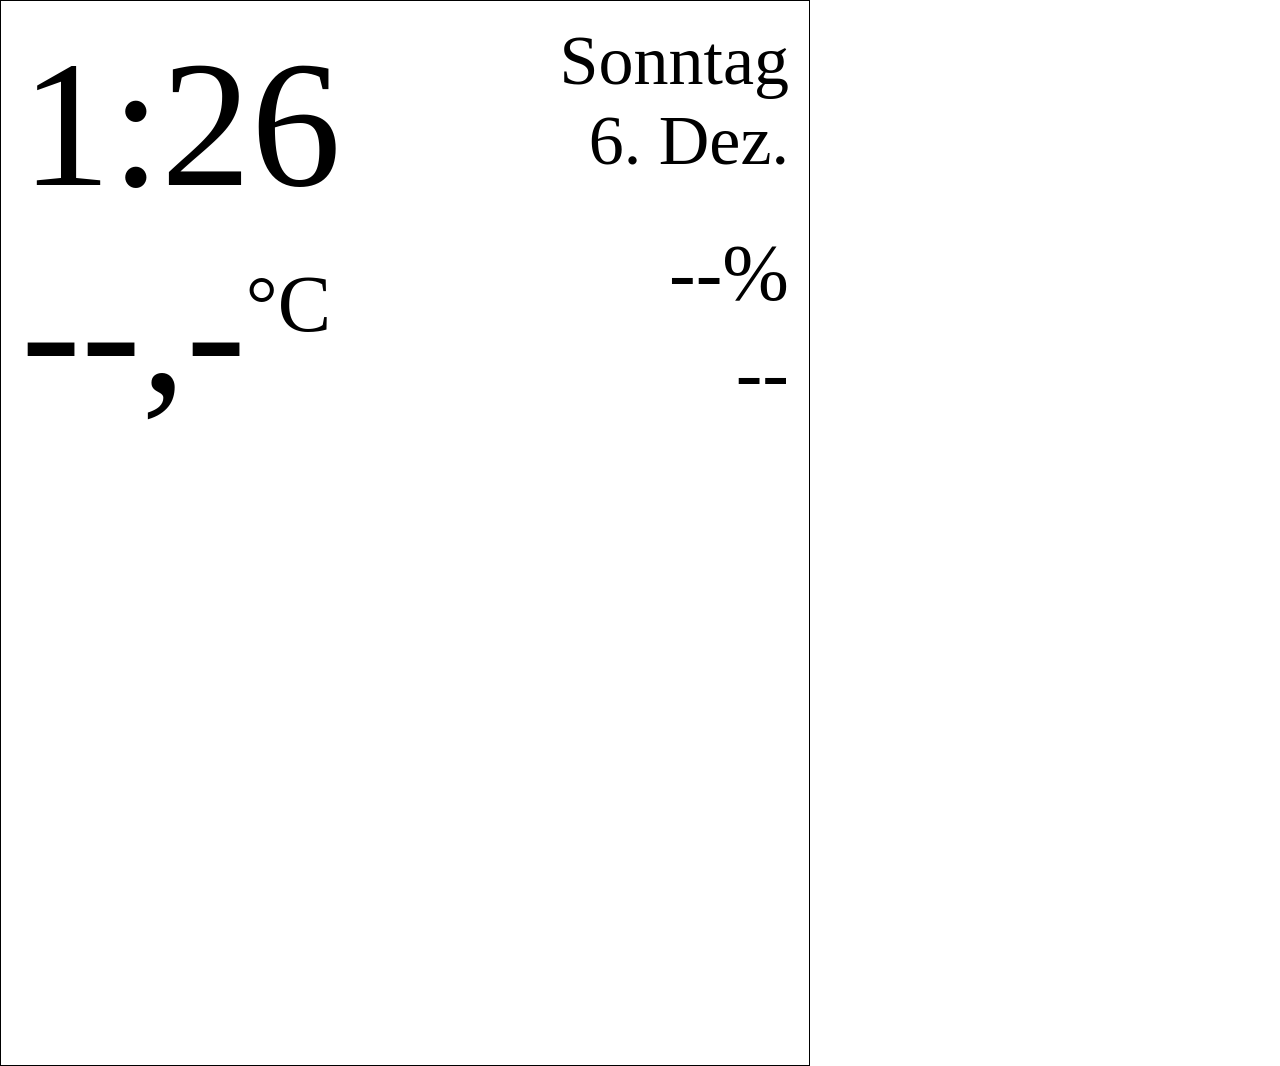
==== index2.html @ 95707e39 "add date time min max temp" ====
<!doctype html>
<html lang="en">

<head>
  <meta charset="utf-8">
  <meta name="viewport" content="width=device-width, initial-scale=1">
  <meta http-equiv="refresh" content="600">
  <title>Kindle Weather</title>
  <link rel="stylesheet" href="/styles.css">
</head>

<body style="width: 768px; height: 1024px; border: 1px solid black; margin: 0; padding: 20px;">
  <div class="block1" style="height:auto">
    <div class="time" style="font-size:180px; float:left;">
      --:--
    </div>
    <div class="date" style="font-size:70px; float:right; text-align:right;">
      <div class="weekday"></div>
      <div class="day"></div>
    </div>
  </div>
  <div class="block2" style="height:200px; clear:both;">
    <div class="temperature" style="font-size:180px; height:100%; width: 50%; float:left;">
      --,-<sup style="font-size: 80px;">°C</sup>
    </div>
    <div class="humidity" style="font-size:80px; height:50%; width: 50%; float:right; text-align:right;">
      --%
    </div>
    <div class="minmaxtemp" style="font-size: 80px; height:50%; width:50%; float:right; text-align:right;">
      --
    </div>
  </div>
  <!--<main class="weather" aria-live="polite">
      <section class="readings">
        <div class="reading">
          <div id="temperature" class="value">--.-</div>
          <div class="unit">C</div>
        </div>
        <div class="reading">
          <div id="humidity" class="value">--</div>
          <div class="unit">%</div>
        </div>
      </section>
      <footer id="timestamp" class="timestamp">Loading...</footer>
    </main>-->
  <!--<script src="/app.js"></script>-->

  <script>
    (function () {
      var days = ["Sonntag", "Montag", "Dienstag", "Mittwoch", "Donnerstag", "Freitag", "Samstag"];
      var months = ["Jan.", "Feb.", "März", "April", "Mai", "Juni", "Juli", "Aug.", "Sep.", "Okt.", "Nov.", "Dez."];
      var now = new Date();

      var temperatureEl = document.querySelector(".temperature");
      var humidityEl = document.querySelector(".humidity");
      var minmaxtempEl = document.querySelector(".minmaxtemp");
      var timestampEl = document.getElementById("timestamp");
      var lastWeatherTimestamp = null;

      function refresh() {
        now = new Date();
        document.querySelector(".time").innerHTML = now.getHours() + ":" + String(now.getMinutes()).padStart(2, "0");
        document.querySelector(".weekday").innerHTML = days[now.getDay()];
        document.querySelector(".day").innerHTML = now.getDate() + ". " + months[now.getMonth()];

        window.setTimeout(refresh, (60 - now.getSeconds()) * 1000 - now.getMilliseconds());

        requestWeather();
      }

      function requestWeather() {
        var tenMinutes = 10 * 60 * 1000;
        var thirtyMinutes = 30 * 60 * 1000;
        var lastWeatherDate = parseWeatherTimestamp(lastWeatherTimestamp);

        if (lastWeatherDate) {
          var weatherAge = new Date().getTime() - lastWeatherDate.getTime();

          if (weatherAge > thirtyMinutes) {
            temperatureEl.innerHTML = "--,-";
            humidityEl.innerHTML = "--";
            minmaxtempEl.innerHTML = "";
          }

          if (weatherAge <= tenMinutes) {
            return;
          }
        }

        var xhr = new XMLHttpRequest();

        xhr.open("GET", "/api/weather?t=" + new Date().getTime(), true);
        xhr.onreadystatechange = function () {
          if (xhr.readyState !== 4) {
            return;
          }

          if (xhr.status < 200 || xhr.status >= 300) {
            if (timestampEl) {
              timestampEl.innerHTML = "Update failed";
            }
            return;
          }

          try {
            var data = JSON.parse(xhr.responseText);
            lastWeatherTimestamp = data.timestamp || lastWeatherTimestamp;
            temperatureEl.innerHTML = Number(data.temperature).toFixed(1);
            humidityEl.innerHTML = Math.round(Number(data.humidity));
            var minTemp = data.minTemperature !== null ? Number(data.minTemperature).toFixed(1) : null;
            var maxTemp = data.maxTemperature !== null ? Number(data.maxTemperature).toFixed(1) : null;
            if (minTemp !== null && maxTemp !== null) {
              minmaxtempEl.innerHTML = minTemp + "°C / " + maxTemp + "°C";
            } else {
              minmaxtempEl.innerHTML = "";
            }
            if (timestampEl) {
              timestampEl.innerHTML = data.timestamp || "";
            }
          } catch (error) {
            if (timestampEl) {
              timestampEl.innerHTML = "Invalid weather data";
            }
          }
        };
        xhr.send();
      }

      function parseWeatherTimestamp(timestamp) {
        var parts;

        if (!timestamp) {
          return null;
        }

        parts = timestamp.match(/^(\d{4})-(\d{2})-(\d{2}) (\d{2}):(\d{2}):(\d{2})$/);
        if (!parts) {
          return null;
        }

        return new Date(
          Number(parts[1]),
          Number(parts[2]) - 1,
          Number(parts[3]),
          Number(parts[4]),
          Number(parts[5]),
          Number(parts[6])
        );
      }

      refresh();
    })();


  </script>
</body>

</html>
---- styles.css ----
html,
body {
  width: 100%;
  height: 100%;
  margin: 0;
}

body {
  background: #fff;
  color: #000;
  font-family: Georgia, "Times New Roman", serif;
}

.weather {
  box-sizing: border-box;
  min-height: 100%;
  padding: 36px 24px 24px;
  padding: 6vh 5vw 4vh;
  display: flex;
  flex-direction: column;
  justify-content: space-between;
  text-align: center;
}

.readings {
  flex: 1;
  display: flex;
  flex-direction: column;
  justify-content: center;
  gap: 48px;
  gap: 7vh;
}

.reading {
  line-height: 1;
}

.reading + .reading {
  margin-top: 48px;
  margin-top: 7vh;
}

@supports (gap: 1px) {
  .reading + .reading {
    margin-top: 0;
  }
}

.value {
  font-size: 180px;
  font-size: 28vw;
  font-weight: bold;
}

.unit {
  margin-top: 0.12em;
  font-size: 58px;
  font-size: 10vw;
}

.timestamp {
  min-height: 1.4em;
  font-family: Arial, Helvetica, sans-serif;
  font-size: 20px;
  font-size: 4vw;
}

@media (min-width: 800px) {
  .weather {
    padding-left: 40px;
    padding-right: 40px;
  }

  .value {
    font-size: 180px;
  }

  .unit {
    font-size: 64px;
  }

  .timestamp {
    font-size: 24px;
  }
}
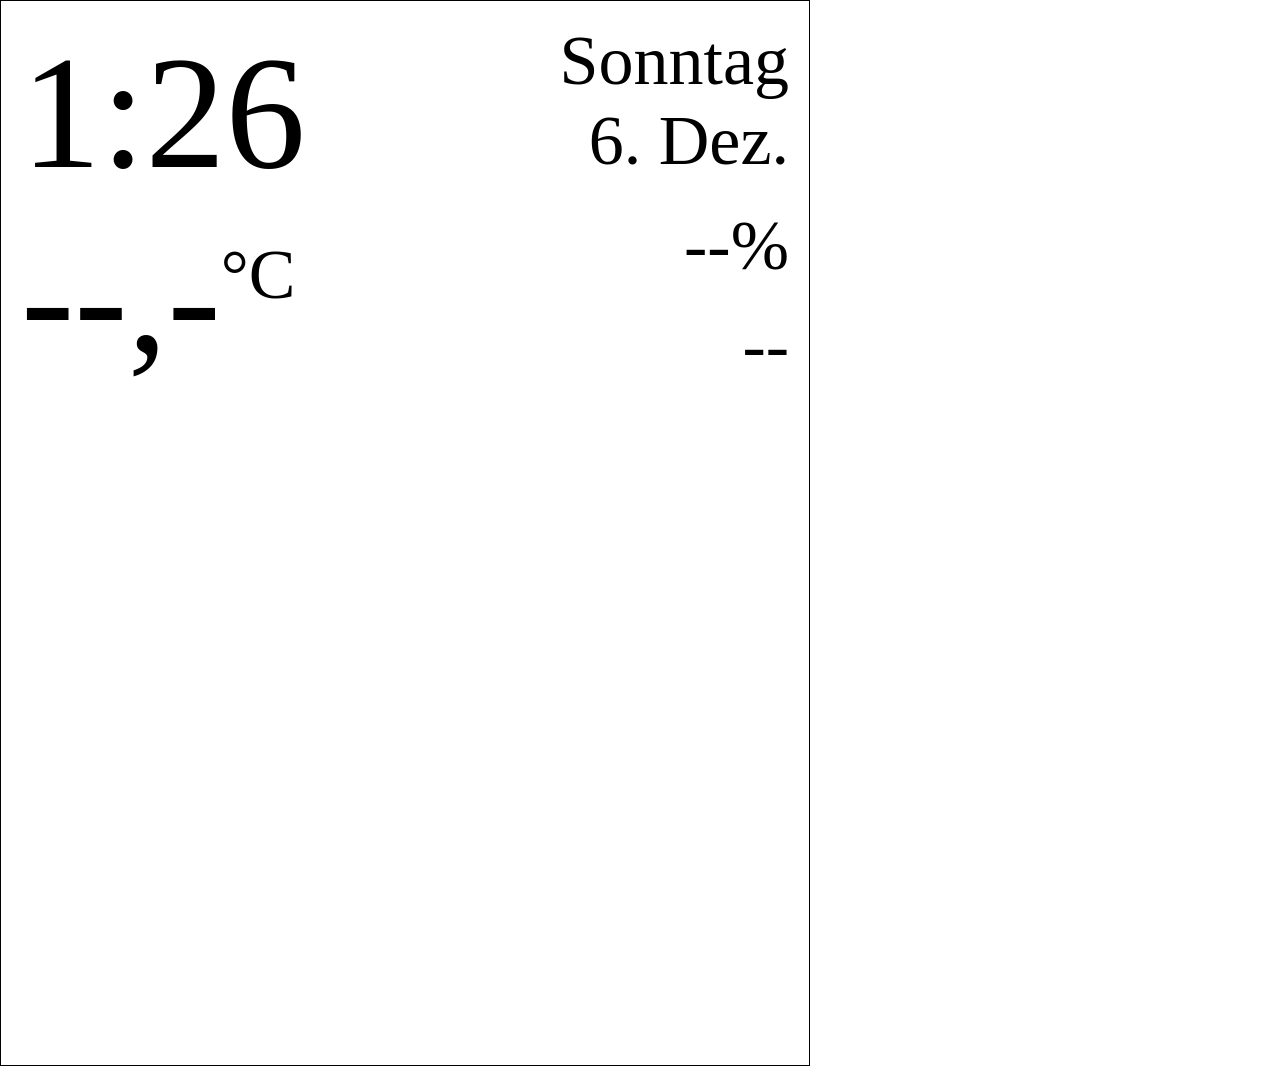
==== commit a8dde21b: "Change" ====
--- a/index2.html
+++ b/index2.html
@@ -11,7 +11,7 @@
 
 <body style="width: 768px; height: 1024px; border: 1px solid black; margin: 0; padding: 20px;">
   <div class="block1" style="height:auto">
-    <div class="time" style="font-size:180px; float:left;">
+    <div class="time" style="font-size:160px; float:left;">
       --:--
     </div>
     <div class="date" style="font-size:70px; float:right; text-align:right;">
@@ -20,13 +20,13 @@
     </div>
   </div>
   <div class="block2" style="height:200px; clear:both;">
-    <div class="temperature" style="font-size:180px; height:100%; width: 50%; float:left;">
-      --,-<sup style="font-size: 80px;">°C</sup>
+    <div class="temperature" style="font-size:160px; height:100%; width: 50%; float:left;">
+      --,-<sup style="font-size: 70px;">°C</sup>
     </div>
-    <div class="humidity" style="font-size:80px; height:50%; width: 50%; float:right; text-align:right;">
+    <div class="humidity" style="font-size:70px; height:50%; width: 50%; float:right; text-align:right;">
       --%
     </div>
-    <div class="minmaxtemp" style="font-size: 80px; height:50%; width:50%; float:right; text-align:right;">
+    <div class="minmaxtemp" style="font-size: 70px; height:50%; width:50%; float:right; text-align:right;">
       --
     </div>
   </div>
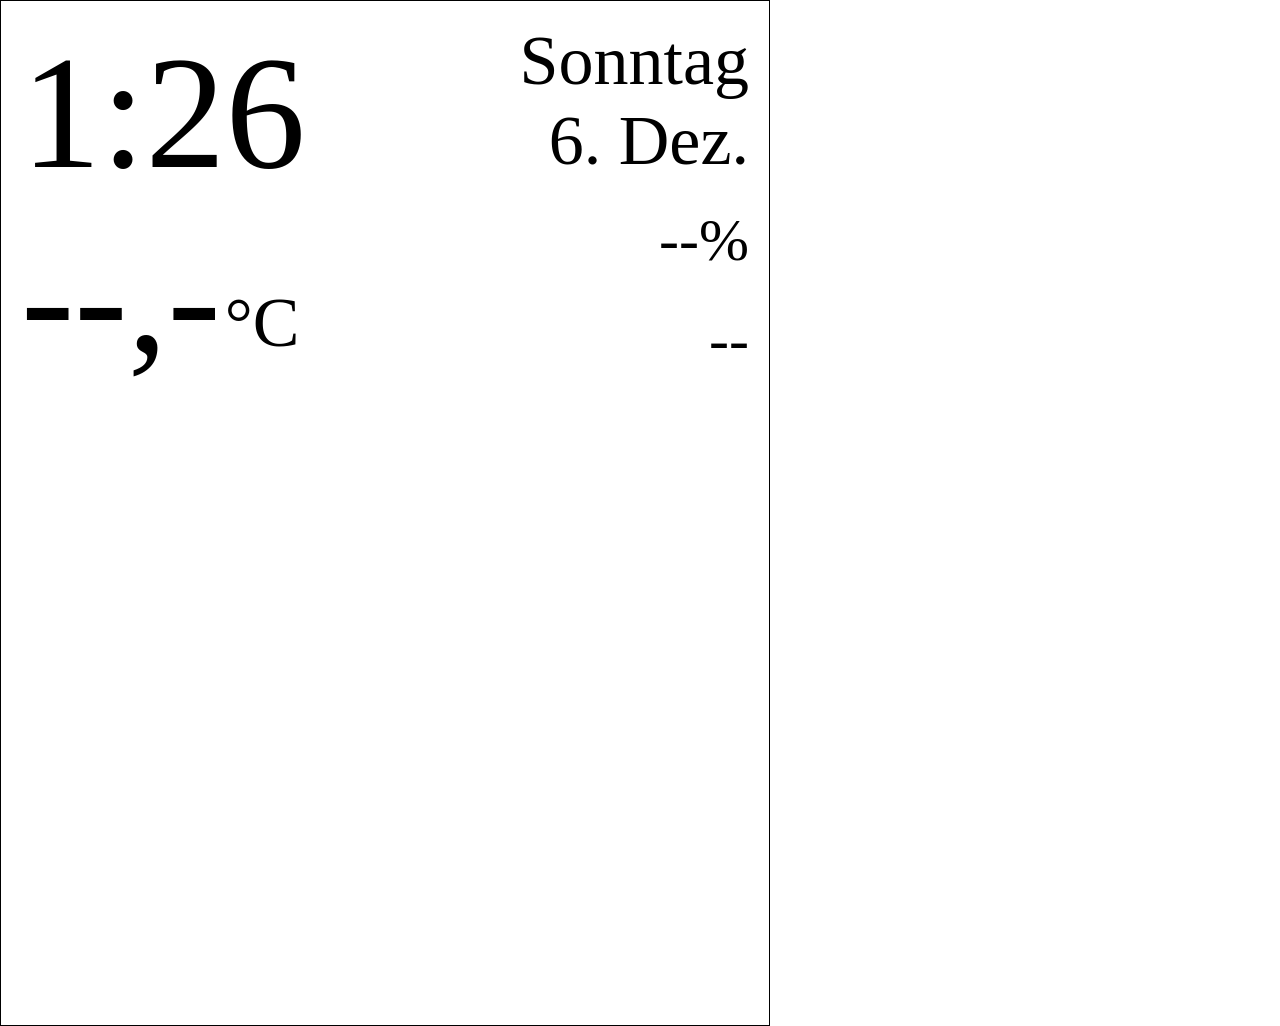
==== commit 84266a07: "Changes" ====
--- a/index2.html
+++ b/index2.html
@@ -9,7 +9,7 @@
   <link rel="stylesheet" href="/styles.css">
 </head>
 
-<body style="width: 768px; height: 1024px; border: 1px solid black; margin: 0; padding: 20px;">
+<body style="width: 728px; height: 984px; border: 1px solid black; margin: 0; padding: 20px;">
   <div class="block1" style="height:auto">
     <div class="time" style="font-size:160px; float:left;">
       --:--
@@ -20,13 +20,14 @@
     </div>
   </div>
   <div class="block2" style="height:200px; clear:both;">
-    <div class="temperature" style="font-size:160px; height:100%; width: 50%; float:left;">
-      --,-<sup style="font-size: 70px;">°C</sup>
+    <div style="height:100%; width: 50%; float:left;">
+      <span class="temperature" style="font-size:160px;">--,-</span>
+      <sup style="font-size: 70px;">°C</sup>
     </div>
-    <div class="humidity" style="font-size:70px; height:50%; width: 50%; float:right; text-align:right;">
+    <div class="humidity" style="font-size:60px; height:50%; width: 50%; float:right; text-align:right;">
       --%
     </div>
-    <div class="minmaxtemp" style="font-size: 70px; height:50%; width:50%; float:right; text-align:right;">
+    <div class="minmaxtemp" style="font-size: 60px; height:50%; width:50%; float:right; text-align:right;">
       --
     </div>
   </div>
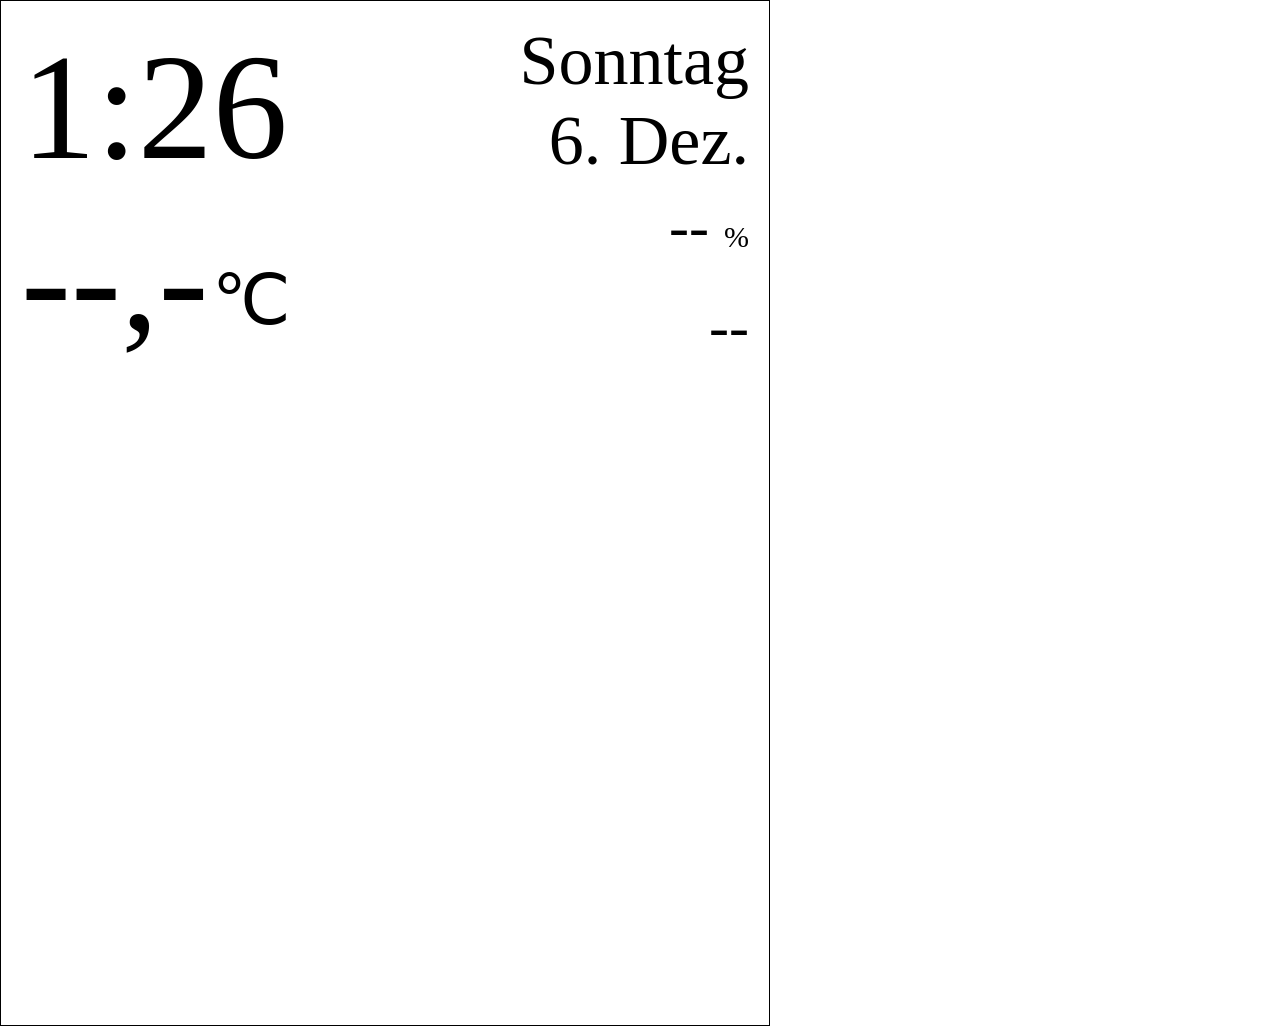
==== commit 9ea033f7: "Change" ====
--- a/index2.html
+++ b/index2.html
@@ -11,7 +11,7 @@
 
 <body style="width: 728px; height: 984px; border: 1px solid black; margin: 0; padding: 20px;">
   <div class="block1" style="height:auto">
-    <div class="time" style="font-size:160px; float:left;">
+    <div class="time" style="font-size:150px; float:left;">
       --:--
     </div>
     <div class="date" style="font-size:70px; float:right; text-align:right;">
@@ -21,11 +21,12 @@
   </div>
   <div class="block2" style="height:200px; clear:both;">
     <div style="height:100%; width: 50%; float:left;">
-      <span class="temperature" style="font-size:160px;">--,-</span>
-      <sup style="font-size: 70px;">°C</sup>
+      <span class="temperature" style="font-size:150px;">--,-</span>
+      <sup style="font-size: 70px;">℃</sup>
     </div>
-    <div class="humidity" style="font-size:60px; height:50%; width: 50%; float:right; text-align:right;">
-      --%
+    <div style="font-size:60px; height:50%; width: 50%; float:right; text-align:right;">
+      <span class="humidity" style="font-size:60px;">--</span>
+      <span style="font-size: 30px;">%</span>
     </div>
     <div class="minmaxtemp" style="font-size: 60px; height:50%; width:50%; float:right; text-align:right;">
       --
@@ -111,7 +112,7 @@
             var minTemp = data.minTemperature !== null ? Number(data.minTemperature).toFixed(1) : null;
             var maxTemp = data.maxTemperature !== null ? Number(data.maxTemperature).toFixed(1) : null;
             if (minTemp !== null && maxTemp !== null) {
-              minmaxtempEl.innerHTML = minTemp + "°C / " + maxTemp + "°C";
+              minmaxtempEl.innerHTML = minTemp + "℃ / " + maxTemp + "℃";
             } else {
               minmaxtempEl.innerHTML = "";
             }
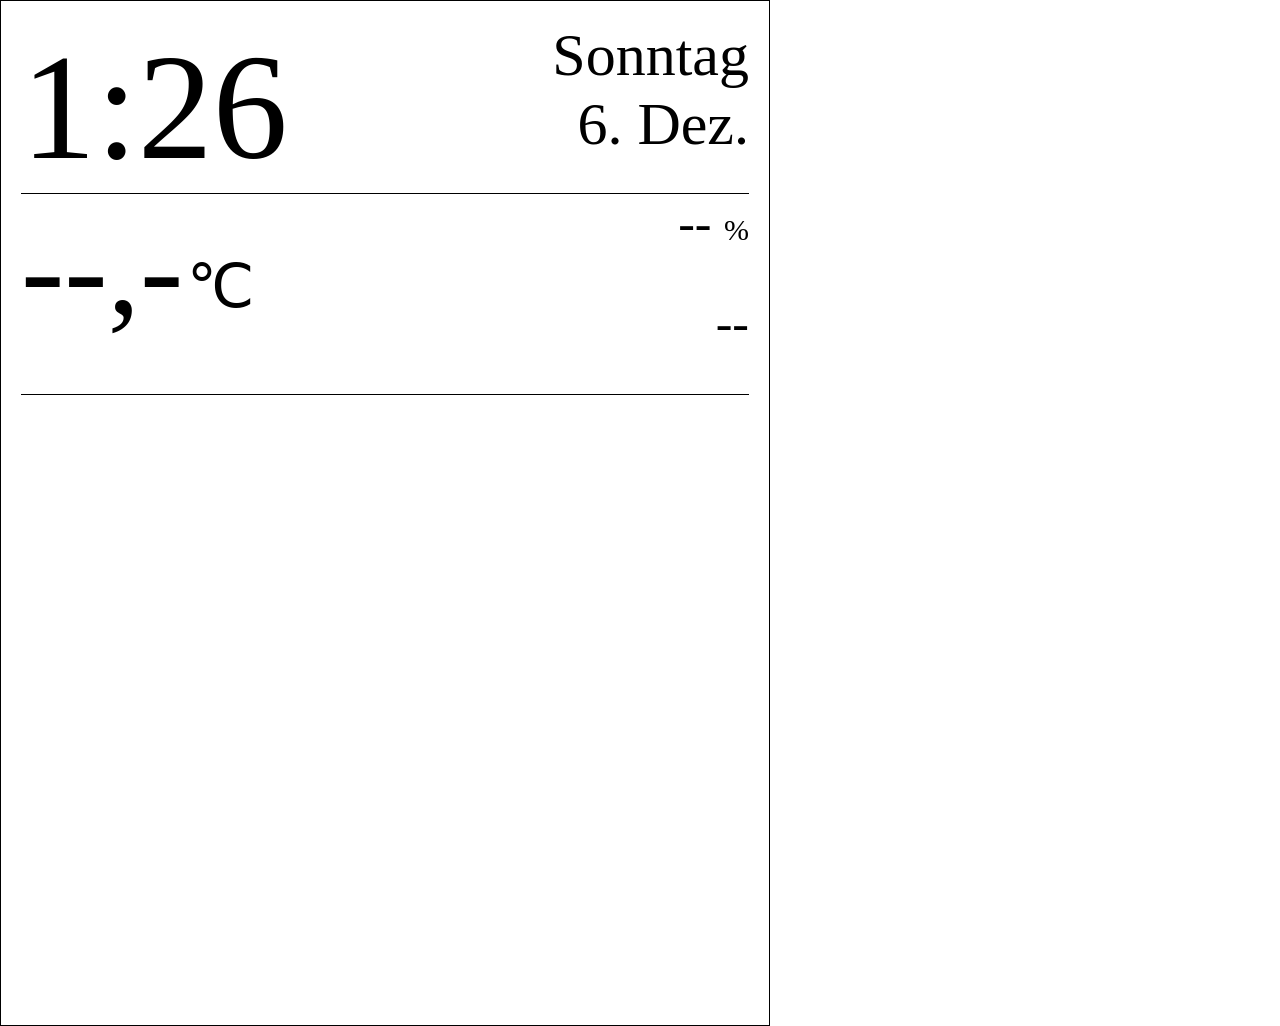
==== commit ad74a6e6: "Changes" ====
--- a/index2.html
+++ b/index2.html
@@ -14,21 +14,21 @@
     <div class="time" style="font-size:150px; float:left;">
       --:--
     </div>
-    <div class="date" style="font-size:70px; float:right; text-align:right;">
+    <div class="date" style="font-size:60px; float:right; text-align:right;">
       <div class="weekday"></div>
       <div class="day"></div>
     </div>
   </div>
-  <div class="block2" style="height:200px; clear:both;">
+  <div class="block2" style="height:200px; clear:both; border-top: 1px solid black; border-bottom: 1px solid black;">
     <div style="height:100%; width: 50%; float:left;">
-      <span class="temperature" style="font-size:150px;">--,-</span>
-      <sup style="font-size: 70px;">℃</sup>
+      <span class="temperature" style="font-size:130px;">--,-</span>
+      <sup style="font-size: 60px;">℃</sup>
     </div>
-    <div style="font-size:60px; height:50%; width: 50%; float:right; text-align:right;">
-      <span class="humidity" style="font-size:60px;">--</span>
+    <div style="font-size:50px; height:50%; width: 50%; float:right; text-align:right;">
+      <span class="humidity" >--</span>
       <span style="font-size: 30px;">%</span>
     </div>
-    <div class="minmaxtemp" style="font-size: 60px; height:50%; width:50%; float:right; text-align:right;">
+    <div class="minmaxtemp" style="font-size: 50px; height:50%; width:50%; float:right; text-align:right;">
       --
     </div>
   </div>
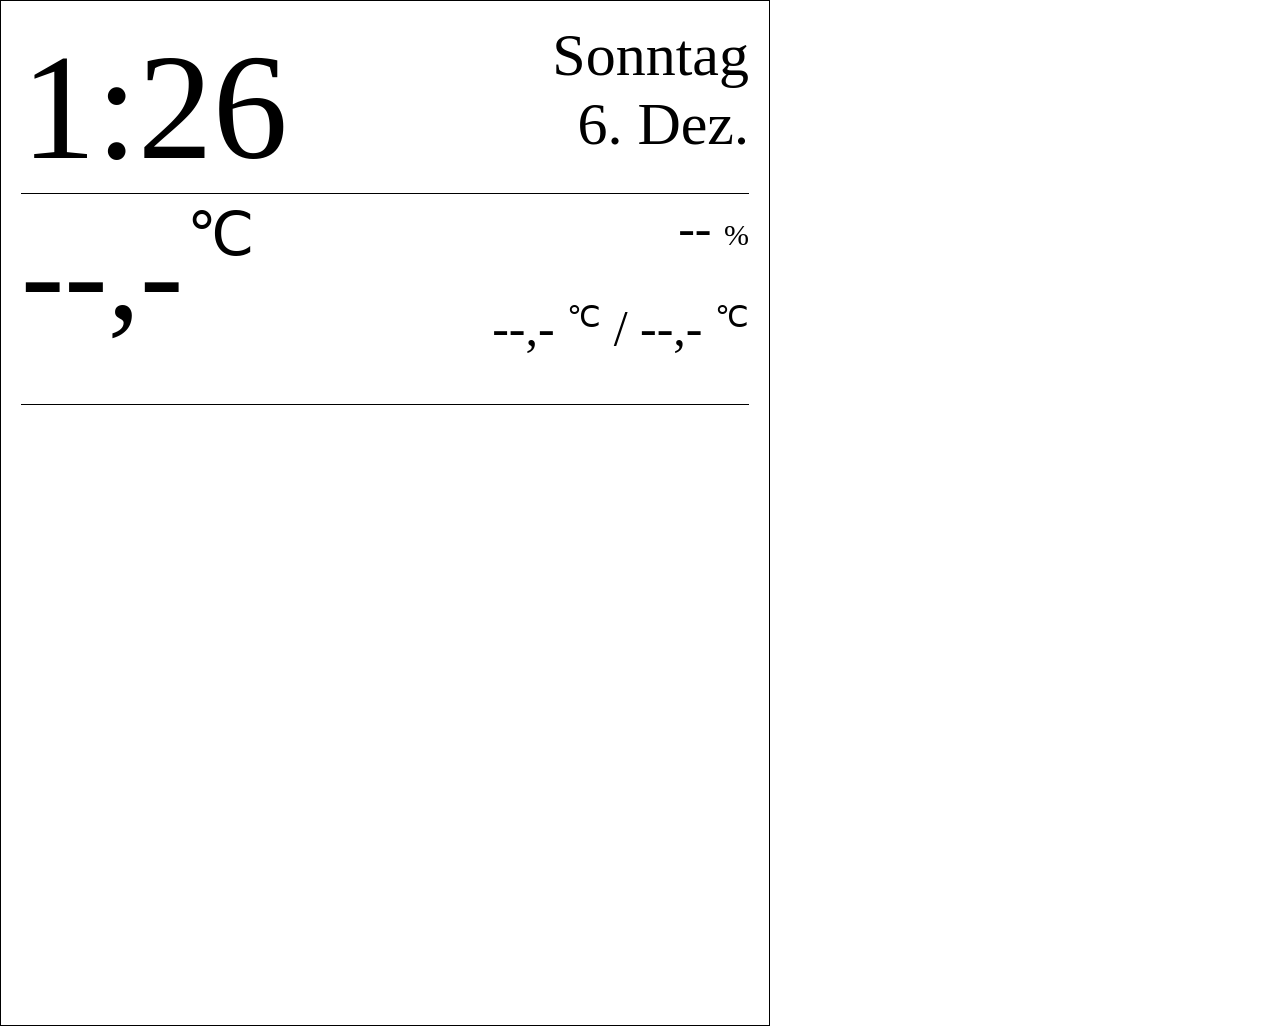
==== commit 11ada7a2: "Changes" ====
--- a/index2.html
+++ b/index2.html
@@ -10,7 +10,7 @@
 </head>
 
 <body style="width: 728px; height: 984px; border: 1px solid black; margin: 0; padding: 20px;">
-  <div class="block1" style="height:auto">
+  <div class="block1" style="height:auto; padding-bottom: 5px;">
     <div class="time" style="font-size:150px; float:left;">
       --:--
     </div>
@@ -19,17 +19,21 @@
       <div class="day"></div>
     </div>
   </div>
-  <div class="block2" style="height:200px; clear:both; border-top: 1px solid black; border-bottom: 1px solid black;">
+  <div class="block2" style="height:200px; clear:both; border-top: 1px solid black; border-bottom: 1px solid black; padding-top: 5px; padding-bottom: 5px;">
     <div style="height:100%; width: 50%; float:left;">
       <span class="temperature" style="font-size:130px;">--,-</span>
-      <sup style="font-size: 60px;">℃</sup>
+      <span style="font-size: 60px; vertical-align: top;">℃</span>
     </div>
     <div style="font-size:50px; height:50%; width: 50%; float:right; text-align:right;">
       <span class="humidity" >--</span>
       <span style="font-size: 30px;">%</span>
     </div>
     <div class="minmaxtemp" style="font-size: 50px; height:50%; width:50%; float:right; text-align:right;">
-      --
+      <span class="mintemp">--,-</span>
+      <span style="font-size: 30px; vertical-align: top;">℃</span>
+      <span> / </span>
+      <span class="maxtemp">--,-</span>
+      <span style="font-size: 30px; vertical-align: top;">℃</span>
     </div>
   </div>
   <!--<main class="weather" aria-live="polite">
@@ -56,6 +60,8 @@
       var temperatureEl = document.querySelector(".temperature");
       var humidityEl = document.querySelector(".humidity");
       var minmaxtempEl = document.querySelector(".minmaxtemp");
+      var minTempEl = document.querySelector(".mintemp");
+      var maxTempEl = document.querySelector(".maxtemp");
       var timestampEl = document.getElementById("timestamp");
       var lastWeatherTimestamp = null;
 
@@ -107,15 +113,17 @@
           try {
             var data = JSON.parse(xhr.responseText);
             lastWeatherTimestamp = data.timestamp || lastWeatherTimestamp;
-            temperatureEl.innerHTML = Number(data.temperature).toFixed(1);
+            temperatureEl.innerHTML = Number(data.temperature).toFixed(1).replace(".", ",");
             humidityEl.innerHTML = Math.round(Number(data.humidity));
-            var minTemp = data.minTemperature !== null ? Number(data.minTemperature).toFixed(1) : null;
+            minTempEl.innerHTML = data.minTemperature !== null ? Number(data.minTemperature).toFixed(1).replace(".", ",") : "--,-";
+            maxTempEl.innerHTML = data.maxTemperature !== null ? Number(data.maxTemperature).toFixed(1).replace(".", ",") : "--,-";
+            /*var minTemp = data.minTemperature !== null ? Number(data.minTemperature).toFixed(1) : null;
             var maxTemp = data.maxTemperature !== null ? Number(data.maxTemperature).toFixed(1) : null;
             if (minTemp !== null && maxTemp !== null) {
               minmaxtempEl.innerHTML = minTemp + "℃ / " + maxTemp + "℃";
             } else {
               minmaxtempEl.innerHTML = "";
-            }
+            }*/
             if (timestampEl) {
               timestampEl.innerHTML = data.timestamp || "";
             }
